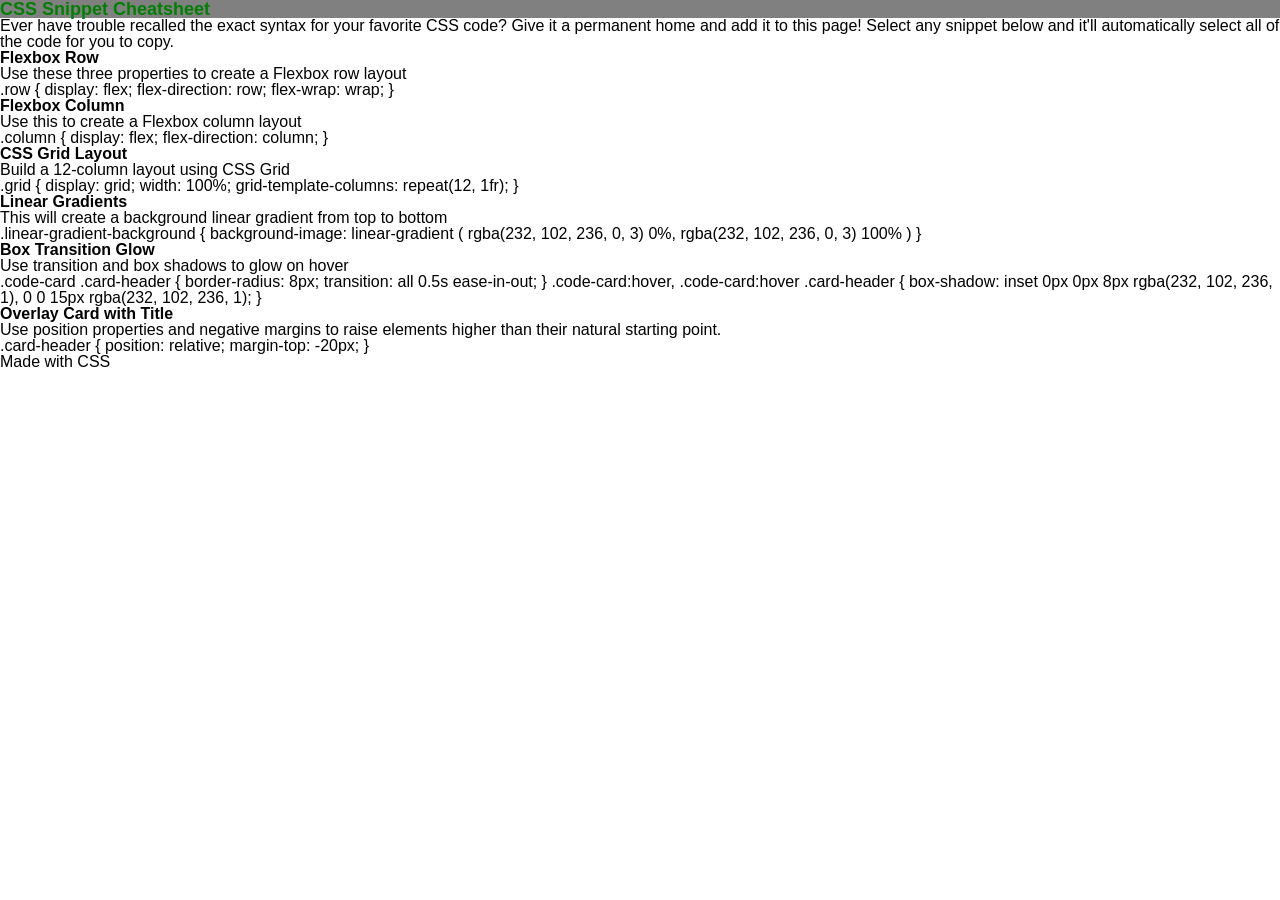
==== 02-Advanced-CSS/01-Activities/28-Stu_Mini-Project/index.html @ 0451e472 "completes 24 & 26, adds index.html and css files to 28" ====
<!DOCTYPE html>
<html lang="en">
<head>
    <meta charset="UTF-8">
    <meta http-equiv="X-UA-Compatible" content="IE=edge">
    <meta name="viewport" content="width=device-width, initial-scale=1.0">
    <link rel="stylesheet" type="text/css" href="./assets/css/reset.css">
  <link rel="stylesheet" type="text/css" href="./assets/css/style.css" />
    <title>CSS Cheatsheet</title>
</head>
<body>
    <header>
        <h1>CSS Snippet Cheatsheet</h1>
    </header>
    <main>
        <p>Ever have trouble recalled the exact syntax for your favorite CSS code? Give it a permanent
            home and add it to this page! Select any snippet below and it'll automatically select all of the
            code for you to copy.
        </p>
        <section>
            <section class=rows>
                <h2>Flexbox Row</h2>
                <p>Use these three properties to create a Flexbox row layout</p>
                <code>
                    .row {
                        display: flex;
                        flex-direction: row;
                        flex-wrap: wrap;
                    }
                </code>
            </section>
            <section class=columns>
                <h2>Flexbox Column</h2>
                <p>Use this to create a Flexbox column layout</p>
                <code>
                    .column {
                        display: flex;
                        flex-direction: column;
                    }
                </code>
            </section>
            <section class=layout>
                <h2>CSS Grid Layout</h2>
                <p>Build a 12-column layout using CSS Grid</p>
                <code>
                    .grid {
                        display: grid;
                        width: 100%;
                        grid-template-columns:
                        repeat(12, 1fr);
                    }
                </code>
            </section>
            <section class=gradients>
                <h2>Linear Gradients</h2>
                <p>This will create a background linear gradient from top to bottom</p>
                <code>
                    .linear-gradient-background {
                        background-image: linear-gradient (
                            rgba(232, 102, 236, 0, 3) 0%,
                            rgba(232, 102, 236, 0, 3) 100%
                        )
                    }
                </code>
            </section>
            <section class=glow>
                <h2>Box Transition Glow</h2>
                <p>Use transition and box shadows to glow on hover</p>
                <code>
                    .code-card .card-header {
                        border-radius: 8px;
                        transition: all 0.5s ease-in-out;
                    }
                    .code-card:hover,
                    .code-card:hover .card-header {
                        box-shadow: inset 0px 0px 8px
                        rgba(232, 102, 236, 1), 0 0 15px
                        rgba(232, 102, 236, 1);
                    }
                </code>
            </section>
            <section class=overlay>
                <h2>Overlay Card with Title</h2>
                <p>Use position properties and negative margins to raise elements
                    higher than their natural starting point.
                </p>
                <code>
                    .card-header {
                        position: relative;
                        margin-top: -20px;
                    }
                </code>
            </section>

        </section>

    </main>
    <footer>Made with CSS</footer>
</body>
</html>
---- 02-Advanced-CSS/01-Activities/28-Stu_Mini-Project/assets/css/style.css ----
header {
    color: green;
    font-size: large;
    background-color: gray;
}
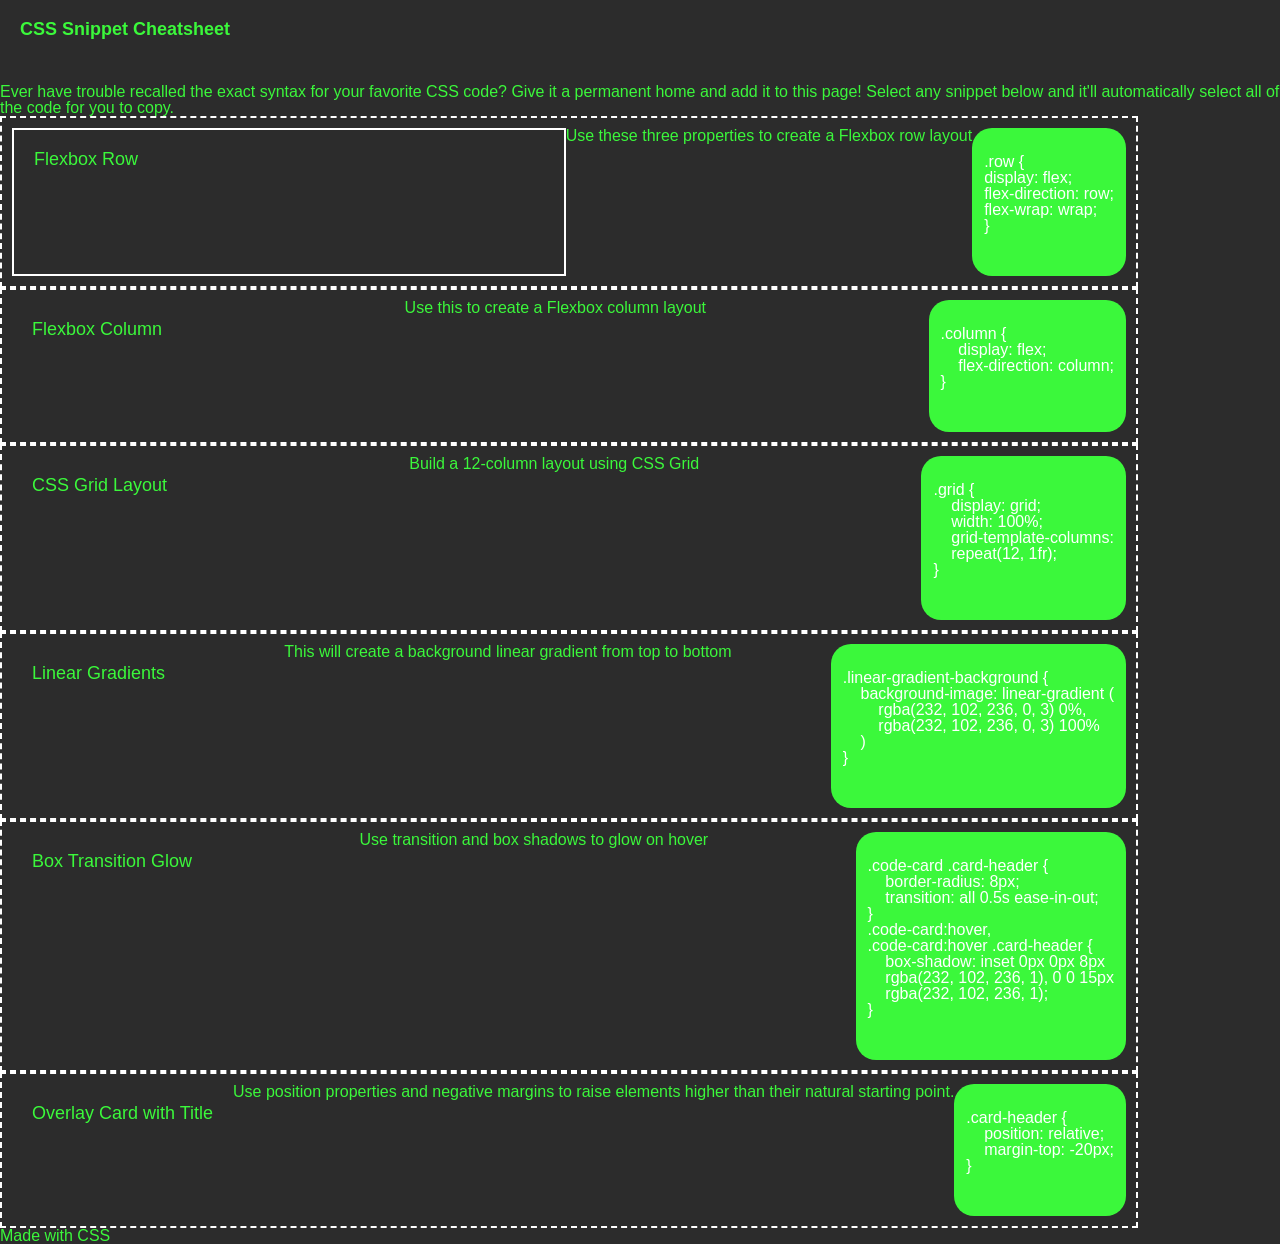
==== commit 4c9f4753: "adds files to mini-project" ====
--- a/02-Advanced-CSS/01-Activities/28-Stu_Mini-Project/index.html
+++ b/02-Advanced-CSS/01-Activities/28-Stu_Mini-Project/index.html
@@ -17,79 +17,106 @@
             home and add it to this page! Select any snippet below and it'll automatically select all of the
             code for you to copy.
         </p>
-        <section>
-            <section class=rows>
-                <h2>Flexbox Row</h2>
-                <p>Use these three properties to create a Flexbox row layout</p>
+        <section class="boxes">
+            <section class="fbox">
+                <header class="box-header">Flexbox Row</header>
+                    <p>Use these three properties to create a Flexbox 
+                     row layout</p>
+                <section class="code-box">
+                <pre>
                 <code>
-                    .row {
-                        display: flex;
-                        flex-direction: row;
-                        flex-wrap: wrap;
-                    }
+.row {
+display: flex;
+flex-direction: row;
+flex-wrap: wrap;
+}
                 </code>
+                </pre>
+                </section>
             </section>
-            <section class=columns>
-                <h2>Flexbox Column</h2>
+            <section class="fbox">
+                <header>Flexbox Column</header>
                 <p>Use this to create a Flexbox column layout</p>
+                <section class="code-box">
+                <pre>
                 <code>
-                    .column {
-                        display: flex;
-                        flex-direction: column;
-                    }
+.column {
+    display: flex;
+    flex-direction: column;
+}
                 </code>
+                </pre>
+                </section>
             </section>
-            <section class=layout>
-                <h2>CSS Grid Layout</h2>
+            <section class="fbox">
+                <header>CSS Grid Layout</header>
                 <p>Build a 12-column layout using CSS Grid</p>
+                <section class="code-box">
+                <pre>
                 <code>
-                    .grid {
-                        display: grid;
-                        width: 100%;
-                        grid-template-columns:
-                        repeat(12, 1fr);
-                    }
+.grid {
+    display: grid;
+    width: 100%;
+    grid-template-columns:
+    repeat(12, 1fr);
+}
                 </code>
+                </pre>
+                </section>
             </section>
-            <section class=gradients>
-                <h2>Linear Gradients</h2>
+            <section class="fbox">
+                <header>Linear Gradients</header>
                 <p>This will create a background linear gradient from top to bottom</p>
+                <section class="code-box">
+                <pre>
                 <code>
-                    .linear-gradient-background {
-                        background-image: linear-gradient (
-                            rgba(232, 102, 236, 0, 3) 0%,
-                            rgba(232, 102, 236, 0, 3) 100%
-                        )
-                    }
+.linear-gradient-background {
+    background-image: linear-gradient (
+        rgba(232, 102, 236, 0, 3) 0%,
+        rgba(232, 102, 236, 0, 3) 100%
+    )
+}
                 </code>
+                </pre>
+                </section>
             </section>
-            <section class=glow>
-                <h2>Box Transition Glow</h2>
+            <section class="fbox">
+                <header>Box Transition Glow</header>
                 <p>Use transition and box shadows to glow on hover</p>
+                <section class="code-box">
+                <pre>
                 <code>
-                    .code-card .card-header {
-                        border-radius: 8px;
-                        transition: all 0.5s ease-in-out;
-                    }
-                    .code-card:hover,
-                    .code-card:hover .card-header {
-                        box-shadow: inset 0px 0px 8px
-                        rgba(232, 102, 236, 1), 0 0 15px
-                        rgba(232, 102, 236, 1);
-                    }
+.code-card .card-header {
+    border-radius: 8px;
+    transition: all 0.5s ease-in-out;
+}
+.code-card:hover,
+.code-card:hover .card-header {
+    box-shadow: inset 0px 0px 8px
+    rgba(232, 102, 236, 1), 0 0 15px
+    rgba(232, 102, 236, 1);
+}
                 </code>
+                </pre>
+                </section>
             </section>
-            <section class=overlay>
-                <h2>Overlay Card with Title</h2>
-                <p>Use position properties and negative margins to raise elements
-                    higher than their natural starting point.
-                </p>
+            <section class="fbox">
+                <header>Overlay Card with Title</header>
+                <div>
+                    <p>Use position properties and negative margins to raise elements
+                        higher than their natural starting point.
+                    </p>
+                </div>
+                <section class="code-box">
+                <pre>
                 <code>
-                    .card-header {
-                        position: relative;
-                        margin-top: -20px;
-                    }
+.card-header {
+    position: relative;
+    margin-top: -20px;
+}
                 </code>
+                </pre>
+                </section>
             </section>
 
         </section>
--- a/02-Advanced-CSS/01-Activities/28-Stu_Mini-Project/assets/css/style.css
+++ b/02-Advanced-CSS/01-Activities/28-Stu_Mini-Project/assets/css/style.css
@@ -1,5 +1,64 @@
 header {
-    color: green;
+    color: rgb(59, 248, 59);
     font-size: large;
-    background-color: gray;
-}+    background-color: rgb(44, 44, 44);
+    padding: 20px;
+}
+
+body {
+    background-color: rgb(44, 44, 44);
+    color: rgb(59, 248, 59);
+    font-size: medium;
+}
+
+main {
+    display: flex;
+    margin-top: 2%;
+    flex-wrap: wrap;
+}
+
+.fbox {
+    border: dashed;
+    display: flex;
+    border-color: white;
+    border-width: 2px;
+    flex: 1 0 200px;
+    padding: 10px;
+    flex-direction: row;
+    flex-wrap: wrap;
+    justify-content: space-between;
+    text-align: center;
+}
+
+.box-header {
+    text-align: center;
+    border: solid;
+    display: flex;
+    flex-wrap: wrap;
+    border-color: white;
+    flex: 1 0 200px;
+    border-width: 2px;
+    position: relative;
+}
+
+p {
+    display: block;
+    flex-wrap: wrap;
+}
+
+pre {
+    text-align: left;
+}
+.code-box {
+    background-color: rgb(59, 248, 59);
+    color: white;
+    display: flex;
+    border-radius: 20px;
+    justify-content: left;
+    padding: 10px 12px;
+    align-items: center;
+}
+
+code:active {
+    user-select: all;
+  }
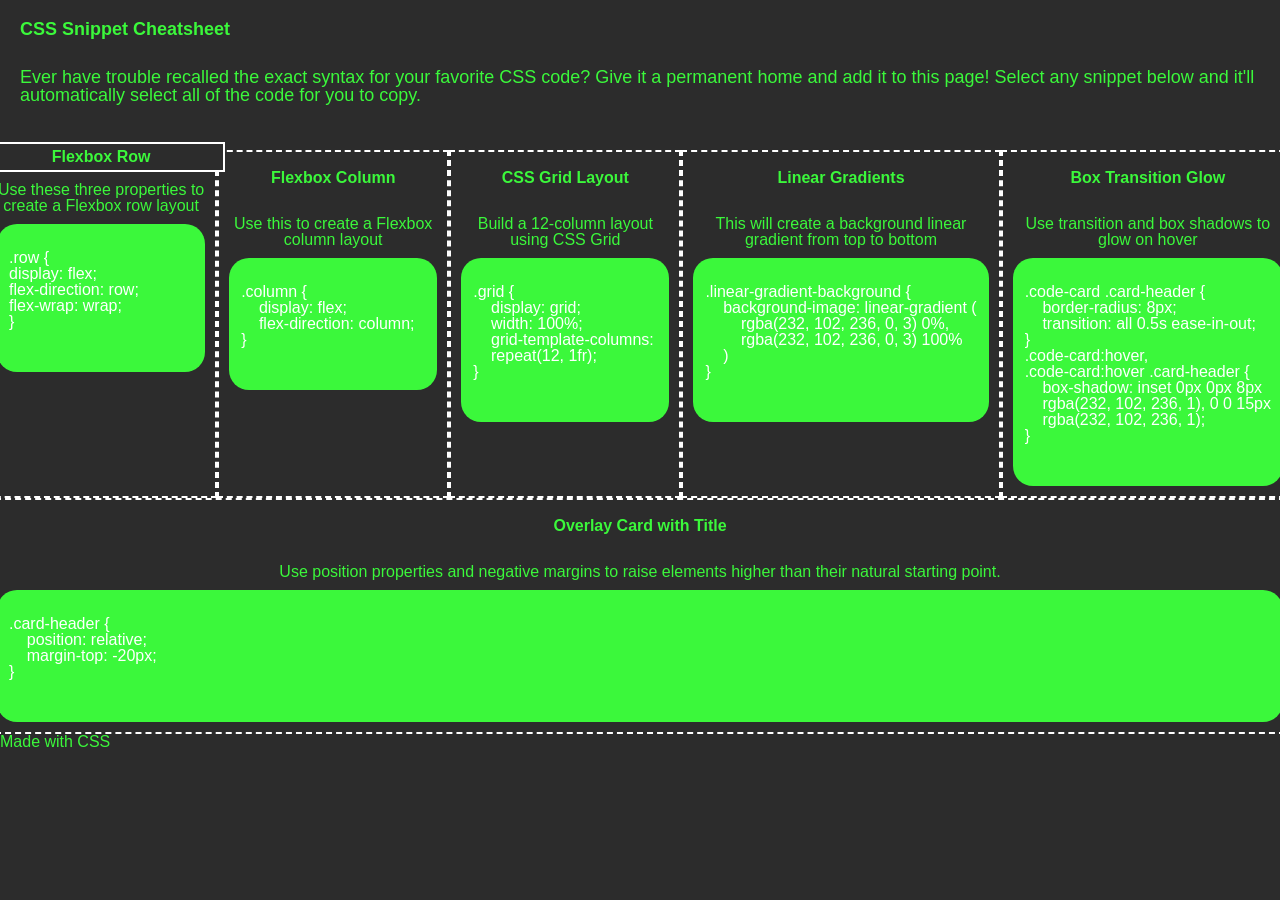
==== commit 95f63bb9: "builds on mini-project and adds images to challenge" ====
--- a/02-Advanced-CSS/01-Activities/28-Stu_Mini-Project/index.html
+++ b/02-Advanced-CSS/01-Activities/28-Stu_Mini-Project/index.html
@@ -11,17 +11,19 @@
 <body>
     <header>
         <h1>CSS Snippet Cheatsheet</h1>
-    </header>
-    <main>
         <p>Ever have trouble recalled the exact syntax for your favorite CSS code? Give it a permanent
             home and add it to this page! Select any snippet below and it'll automatically select all of the
             code for you to copy.
         </p>
+    </header>
+    <main>
+        
         <section class="boxes">
             <section class="fbox">
-                <header class="box-header">Flexbox Row</header>
-                    <p>Use these three properties to create a Flexbox 
-                     row layout</p>
+                <figure>
+                <h2 class="box-header">Flexbox Row</h2>
+                <p>Use these three properties to create a Flexbox 
+                    row layout</p>
                 <section class="code-box">
                 <pre>
                 <code>
@@ -33,9 +35,10 @@
                 </code>
                 </pre>
                 </section>
+            </figure>
             </section>
             <section class="fbox">
-                <header>Flexbox Column</header>
+                <h2>Flexbox Column</h2>
                 <p>Use this to create a Flexbox column layout</p>
                 <section class="code-box">
                 <pre>
@@ -49,7 +52,7 @@
                 </section>
             </section>
             <section class="fbox">
-                <header>CSS Grid Layout</header>
+                <h2>CSS Grid Layout</h2>
                 <p>Build a 12-column layout using CSS Grid</p>
                 <section class="code-box">
                 <pre>
@@ -65,7 +68,7 @@
                 </section>
             </section>
             <section class="fbox">
-                <header>Linear Gradients</header>
+                <h2>Linear Gradients</h2>
                 <p>This will create a background linear gradient from top to bottom</p>
                 <section class="code-box">
                 <pre>
@@ -81,7 +84,7 @@
                 </section>
             </section>
             <section class="fbox">
-                <header>Box Transition Glow</header>
+                <h2>Box Transition Glow</h2>
                 <p>Use transition and box shadows to glow on hover</p>
                 <section class="code-box">
                 <pre>
@@ -101,7 +104,7 @@
                 </section>
             </section>
             <section class="fbox">
-                <header>Overlay Card with Title</header>
+                <h2>Overlay Card with Title</h2>
                 <div>
                     <p>Use position properties and negative margins to raise elements
                         higher than their natural starting point.
--- a/02-Advanced-CSS/01-Activities/28-Stu_Mini-Project/assets/css/style.css
+++ b/02-Advanced-CSS/01-Activities/28-Stu_Mini-Project/assets/css/style.css
@@ -12,14 +12,34 @@
 }
 
 main {
-    display: flex;
+    /*display: flex;*/
     margin-top: 2%;
     flex-wrap: wrap;
 }
 
+
+h2{
+    margin-block-end: 8px;
+    margin-block-start: 8px;
+    margin-inline-start: 0px;
+    margin-inline-end: 0px;
+}
+
+p {
+    flex-wrap: wrap;
+    margin-top: 30px;
+}
+
+.boxes{
+    display:flex;
+    flex-wrap: wrap;
+    flex-direction: row;
+    margin-left: -15px;
+    margin-right: -15px;
+}
 .fbox {
     border: dashed;
-    display: flex;
+    /*display: flex;*/
     border-color: white;
     border-width: 2px;
     flex: 1 0 200px;
@@ -33,12 +53,15 @@
 .box-header {
     text-align: center;
     border: solid;
-    display: flex;
+    /*display: flex;*/
     flex-wrap: wrap;
     border-color: white;
     flex: 1 0 200px;
     border-width: 2px;
     position: relative;
+    margin: -20px;
+    padding: 5px 10px;
+    background-color: rgb(44, 44, 44);
 }
 
 p {
@@ -57,6 +80,7 @@
     justify-content: left;
     padding: 10px 12px;
     align-items: center;
+    margin-top: 10px;
 }
 
 code:active {
